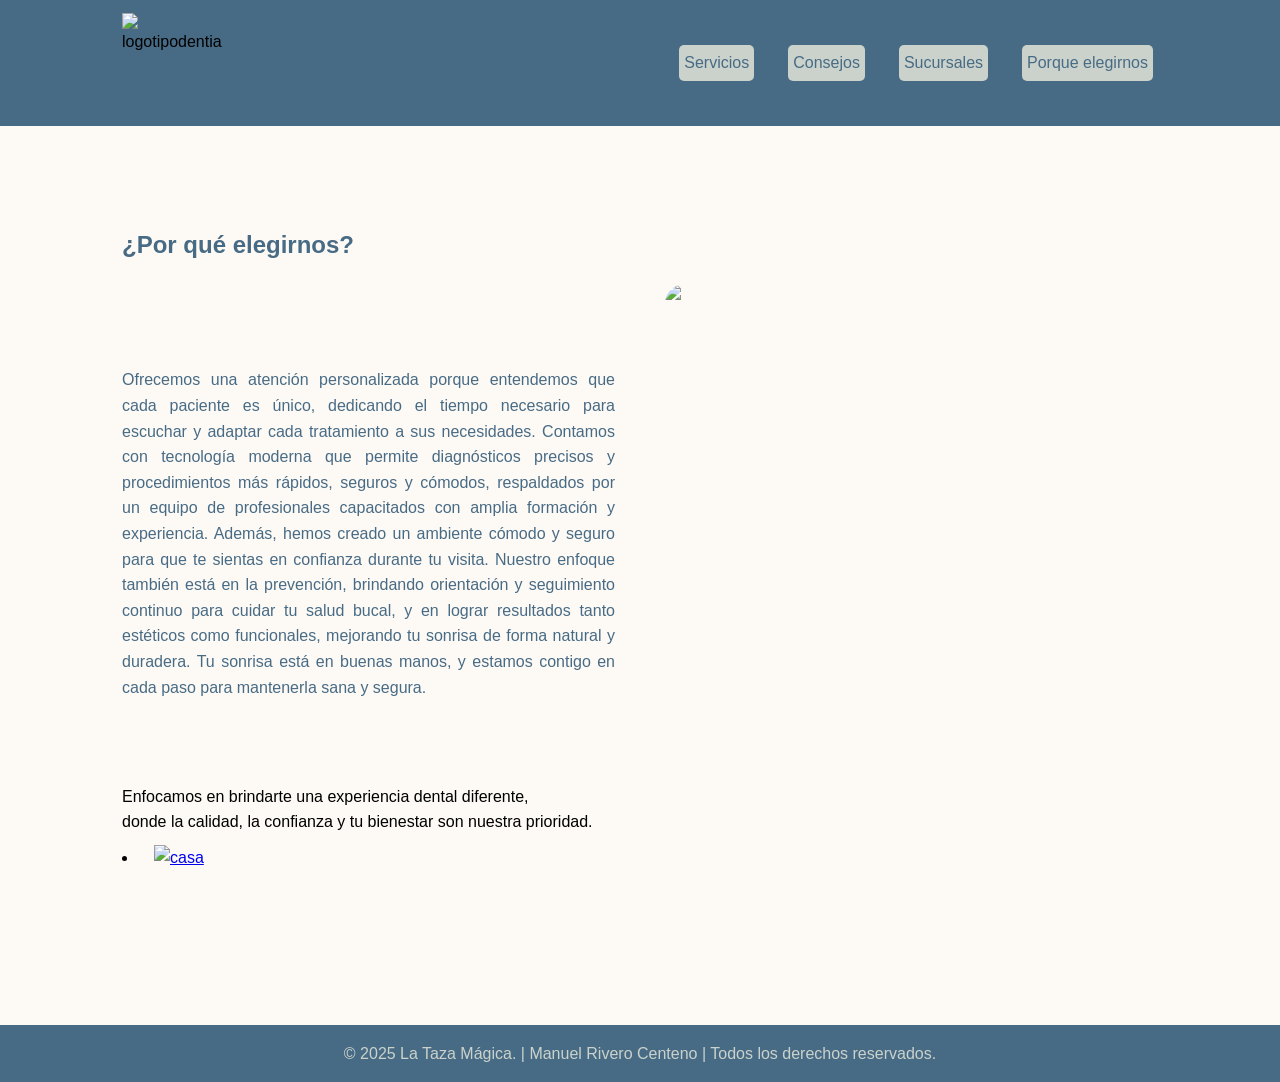
==== elegirnos.html @ 41f45a35 "Add files via upload" ====
<!DOCTYPE html>
<html lang="en">
<head>
    <meta charset="UTF-8">
    <meta name="viewport" content="width=device-width, initial-scale=1.0">
    <title>Dentia</title>
    <link rel="stylesheet" href="style.css">
    <link rel="icon" href="img/logo en azul principal.png" type="image/png">

</head>
<body>
    <header>
       <nav>
            <img src="img/logo blancoc.png" class="logo" alt="logotipodentia">
            <ul>
                <li><a href="servicios.html">Servicios</a></li>
                <li><a href="consejos.html">Consejos</a></li>
                <li><a href="sucursales.html"> Sucursales </a></li>
                <li><a href="elegirnos.html"> Porque elegirnos </a> </li>
                
            </ul>
        </nav>
    </header>
    <main>
        <section>
            <artice>
                   <h2>¿Por qué elegirnos?</h2>
             <div class="info">
              <p>Ofrecemos una atención personalizada porque entendemos que cada
              paciente es único, dedicando el tiempo necesario para escuchar
              y adaptar cada tratamiento a sus necesidades. Contamos con 
              tecnología moderna que permite diagnósticos precisos y 
              procedimientos más rápidos, seguros y cómodos, respaldados
              por un equipo de profesionales capacitados con amplia formación 
              y experiencia. Además, hemos creado un ambiente cómodo y seguro 
              para que te sientas en confianza durante tu visita. Nuestro 
              enfoque también está en la prevención, brindando orientación 
              y seguimiento continuo para cuidar tu salud bucal, y en lograr 
              resultados tanto estéticos como funcionales, mejorando tu sonrisa
              de forma natural y duradera. Tu sonrisa está en buenas manos, y
              estamos contigo en cada paso para mantenerla sana y segura.</p>
              <img src="img/cuadro.jpeg">
             </div>
            </artice>

            <article>
             <div class="extra">
             Enfocamos en brindarte una experiencia dental diferente,<br> 
             donde la calidad, la confianza y tu bienestar son nuestra 
             prioridad.
             </div>
            </article>
         
            <li><a href="index.html"><img src="img/casa.png" class="inicio" alt="casa"></a></li>
        </section>
    </main>
  <footer>
    </div>
    <div class="footer-derechos">
        <p>© 2025 La Taza Mágica. | Manuel Rivero Centeno | Todos los derechos reservados.</p>
    </div>
  </footer>
</body>
</html>
---- style.css ----
botones/* RESET BÁSICO */
* {
    margin: 0;
    padding: 0;
    box-sizing: border-box;
}

/* COLORES BASE */
:root {
    --crema: #fdfaf5;
    --gris-verdoso-claro: #cad2cb;
    --gris-azulado-oscuro: #486b85;
    --gris-azulado-claro: #93b4bc;
}

html, body {
    margin: 0;
    padding: 0;
    width: 100%;
    min-height: 100%;
    background-color: var(--crema);
}

/* ESTILOS GENERALES */
body {
    font-family: 'Segoe UI', sans-serif;
    background-color: var(--crema);
    color: var(--cafe-oscuro);
    line-height: 1.6;
    margin: 0;
    padding: 0;
    width: 100%;
    min-height: 100%;
}

/* ---------------- HEADER ---------------- */
header {
    width: 100%;
    background-color: var(--gris-azulado-oscuro);
}

header, footer {
    width: 100%;
    background-color: var(--gris-azulado-oscuro);
}

.consejos {
  text-align: center;
}

.consejos h2 {
  font-size: 2.2rem;
  margin-bottom: 2rem;
}

.contenedor-consejos {
  display: flex;
  gap: 2rem;
  justify-content: center;
  flex-wrap: wrap;
}

/* Bloques (categorías) */
.bloque {
  max-width: 500px;
  flex: 1;
}

.bloque h3 {
  margin-bottom: 1rem;
  color: #333;
}

.bloque:first-child {
  border-right: 2px solid #e0e0e0;
  padding-right: 1rem;
}

.bloque:last-child {
  padding-left: 1rem;
}

.consejos {
  padding: 3rem 2rem;
  background: #f7f9fc;
  text-align: center;
}

.consejos h2 {
  font-size: 2.2rem;
  margin-bottom: 2rem;
}

/* CONTENEDOR */
.contenedor-consejos {
  display: flex;
  justify-content: space-between; /* 👈 separa izquierda y derecha */
  align-items: flex-start;
  max-width: 1000px;
  margin: 0 auto; /* 👈 centra todo el bloque */
  gap: 2rem;
}

/* CARDS */
.card {
  background: #ffffff;
  padding: 1.3rem;
  margin-bottom: 1.2rem;
  border-radius: 12px;
  text-align: left;
  box-shadow: 0 6px 15px rgba(0,0,0,0.08);
  border-left: 4px solid #007BFF;
  transition: 0.3s;
  justify-content: center;
}

.card img {
    width: 200px;
    height: auto;
}

.card:hover {
  transform: translateY(-5px);
}

/* 📱 RESPONSIVE */
@media (max-width: 768px) {
  .contenedor-consejos {
    flex-direction: column;
  }

  .bloque {
    width: 100%;
  }
}

.direcciones {
  padding: 3rem 2rem;
  text-align: center;
}

.direcciones h2 {
  margin-bottom: 2rem;
  font-size: 2rem;
}

.contenedor-direcciones {
  display: flex;
  justify-content: center;
  gap: 2rem;
  flex-wrap: wrap;
}

.card {
  background: #ffffff;
  border-radius: 15px;
  padding: 1.5rem;
  width: 250px;
  box-shadow: 0 8px 20px rgba(0,0,0,0.1);
  transition: transform 0.3s ease, box-shadow 0.3s ease;
}

.card h3 {
  margin-bottom: 0.5rem;
}

.card p {
  margin: 0.3rem 0;
  color: #555;
}

.card a {
  display: inline-block;
  margin-top: 1rem;
  text-decoration: none;
  color: #007BFF;
  font-weight: bold;
}

.card:hover {
  transform: translateY(-8px);
  box-shadow: 0 12px 25px rgba(0,0,0,0.15);
}

.logo {
    width: 100px;
    height: 100px;
}

nav {
    width: 100%;
    max-width: 1100px;
    margin: 0 auto;
    padding: 0.8rem 2rem;
    display: flex;
    justify-content: space-between;
    align-items: center;
    box-sizing: border-box;
}

nav h1 {
    color: var(--gris-verdoso-claro);
    font-size: 1.8rem;
}

nav li {
    background-color: var(--gris-verdoso-claro);
    border-radius: 5px;
    transition: background 0.3;
    font-weight: normal;
    margin: 5px;
    padding: 5px;
}

nav ul {
    list-style: none;
    display: flex;
    gap: 1.5rem;
}

nav a {
    color: var(--gris-azulado-oscuro);
    text-decoration: none;
    font-weight: 500;
}

nav li:hover{
    background-color:aliceblue;
}

section img {
    width: auto;
    height: 500px;
}

.botones {
    color: var(--gris-verdoso-claro);
    border-radius: 5px;
    padding: 5px;
    margin: 5px;
    list-style: none;
}

.botones a {
    background-color: var(--gris-azulado-oscuro);
    color: aliceblue;
    border: none;
    padding: 10px 20px;
    border-radius: 10px;
    cursor: pointer;
    font-weight: bold;
    transition: background-color 0.3s;
    text-decoration: none;
    display: inline-block;
}

.botones a:hover {
    background-color: var(--gris-azulado-claro);
}

/* ---------------- MAIN ---------------- */
main {
    max-width: 1100px;
    margin: auto;
    padding: 3rem 2rem;
}

/* SECCIÓN BIENVENIDA */

section {
  padding: 2rem;
  margin: 0 auto;
}

.top {
  padding: 10px;
  border: solid var(--gris-azulado-oscuro);
  border-radius: 10px;
  width: 100%;
  margin-bottom: 15px;
  text-align: center;
  font-size: 1.5rem;
  justify-content: left;
}

.bienbenida {
    color: var(--gris-azulado-oscuro);
    font-weight: 500;
    font-size: 1.2rem;
    text-align: justify;
    text-justify: inter-word;
    display: flex;
    max-width: 100%;
    gap: 10%;
    justify-content: center;
}

.bienbenida p {
    width: 300px;
    height: 420px;
    background: var(--gris-azulado-claro);
    align-items: center;
    justify-content: center;
    padding: 20px 50px;
    box-shadow: 0 10px 20px rgba(0,0,0,0.2);
    flex-shrink: 0;
    border-radius: 10px;
    color: white;
}

.asterisco {
    width: 50px;
    height: 50px;
}

.inicio {
    width: 50px;
    height: 50px;
    list-style: none;
    padding: 10px;
}

.info {
  display: flex;
  align-items: center; /* centra vertical */
  gap: 50px; /* espacio entre texto e imagen */
  color:var(--gris-azulado-oscuro);
  font-weight: 500;
  text-align: justify;
}

h2 {
    color:var(--gris-azulado-oscuro);
}

/* TEXTO */
.info p {
  flex: 1;
}

/* IMAGEN */
.info img {
  flex: 1;
  max-width: 100%;
  border-radius: 20px;
}


.bienbenida img {
    border-radius: 50px;
}

/* SECCIÓN SLOGAN */
.slogan {
    padding: 1rem;
    text-align: center;
    background-color: var(--gris-verdoso-claro);
    color: var(--gris-azulado-oscuro);
    font-size: 1.4rem;
    font-style: italic;
    border-radius: 16px;
    font-weight:500;
}

.collage {
    display: grid;
    grid-template-columns: repeat(2, 1fr); /* 2 columnas */
    gap: 10px; /* espacio entre imágenes */
    max-width: 600px;
    margin: auto;
}

.collage img {
    width: 100%;
    height: 200px;
    object-fit: cover;
    border-radius: 12px;
}

.imagen-seciton {
    display: block;
    margin: 0 auto;        /* centra horizontalmente */
    width: 60%;            /* ajusta el tamaño */
    border-radius: 20px;   /* bordes redondeados */
}

.nosotros p{
    color: var(--gris-azulado-oscuro);
    font-weight: 500;
    padding: 2rem;
    font-size: 1.3rem;
    text-align: justify;
    text-justify: inter-word;
}

.columna h3 {
    margin-bottom: 1rem;
    color: var(--gris-azulado-oscuro);
}

.columna p {
    margin-bottom: 0.8rem;
    line-height: 1.5;
    text-align: justify;
    text-justify: inter-word;
    color: var(--gris-azulado-oscuro);
}

.servicios {
    text-align: center; /* Centra el texto de h2 y p */
    padding: 50px 20px; /* Espaciado alrededor */
    background-color: #f9f5f1; /* Color de fondo suave opcional */
}

.servicio img {
    width: 50%; 
    height: auto; /* Mantener proporción */
    border-radius: 15px; /* Bordes redondeados */
    box-shadow: 0 4px 10px rgba(0, 0, 0, 0.2); /* Sombra */
    margin-top: 15px;
}

.sucursales {
    text-align: center; /* Centra el texto de h2 y p */
    padding: 50px 20px; /* Espaciado alrededor */
    background-color: #f9f5f1; /* Color de fondo suave opcional */
}

.sucursales img {
    width: 50%; 
    height: auto; /* Mantener proporción */
    border-radius: 15px; /* Bordes redondeados */
    box-shadow: 0 4px 10px rgba(0, 0, 0, 0.2); /* Sombra */
    margin-top: 15px;
}

.tienda {
    text-align: center;
    padding: 50px 20px;
    background-color: #fdfaf5;
}

.tienda h2 {
    margin-bottom: 15px;
    color: var(--gris-azulado-oscuro);
}

.tienda p {
    margin-bottom: 40px;
    color: var(--gris-azulado-oscuro);
    font-weight: 400;
}

.productos {
    display: flex;
    flex-wrap: wrap;
    justify-content: center;
    gap: 30px;
}

.producto {
    background-color: #fff;
    border-radius: 15px;
    box-shadow: 0 4px 12px rgba(0,0,0,0.1);
    padding: 20px;
    max-width: 250px;
    text-align: center;
    transition: transform 0.3s;
}

.producto:hover {
    transform: translateY(-5px);
}

.producto img {
    width: 200px;
    height: 100px;
    border-radius: 15px;
    box-shadow: 0 4px 10px rgba(0,0,0,0.2);
    margin-bottom: 15px;
}

.producto h3 {
    margin-bottom: 10px;
    color: var(--gris-azulado-oscuro);
}

.producto p {
    font-size: 0.95rem;
    color: #555;
    margin-bottom: 15px;
}

.producto button {
    background-color: var(--gris-azulado-oscuro);
    color: aliceblue;
    border: none;
    padding: 10px 20px;
    border-radius: 10px;
    cursor: pointer;
    font-weight: bold;
    transition: background-color 0.3s;
}

.producto button:hover {
    background-color: var(--gris-azulado-claro);
}

.botones a {
    background-color: var(--gris-azulado-oscuro);
    color: aliceblue;
    border: none;
    padding: 10px 20px;
    border-radius: 10px;
    cursor: pointer;
    font-weight: bold;
    transition: background-color 0.3s;
    text-decoration: none;
    display: inline-block;
}

.botones a:hover {
    background-color: var(--gris-azulado-claro);
}

/* ---------------- FOOTER ---------------- */

footer {
    width: 100%;
    background-color: var(--gris-azulado-oscuro);
}

footer {
    background-color: var(--gris-azulado-oscuro);
    color: var(--gris-verdoso-claro);
    margin-top: 4rem;
}

.footer-info {
    display: flex;
    flex-wrap: wrap;
    justify-content: space-between;
    align-items: center;
    max-width: 1100px;
    margin: 0 auto;
    padding: 1rem 2rem;
    box-sizing: border-box;
}

.footer-derechos {
    text-align: center;
    display: flex;
    justify-content: center;
    align-items: center;
    padding: 0%;
}

.redsocial {
    display: flex;
    align-items: center;
    gap: 0.8rem;   /* espacio entre iconos */
}

.redsocial img {
    width: 40px;   
    height: 40px;
    object-fit: contain;
    display: block;
    filter: brightness(0) invert(1);
}
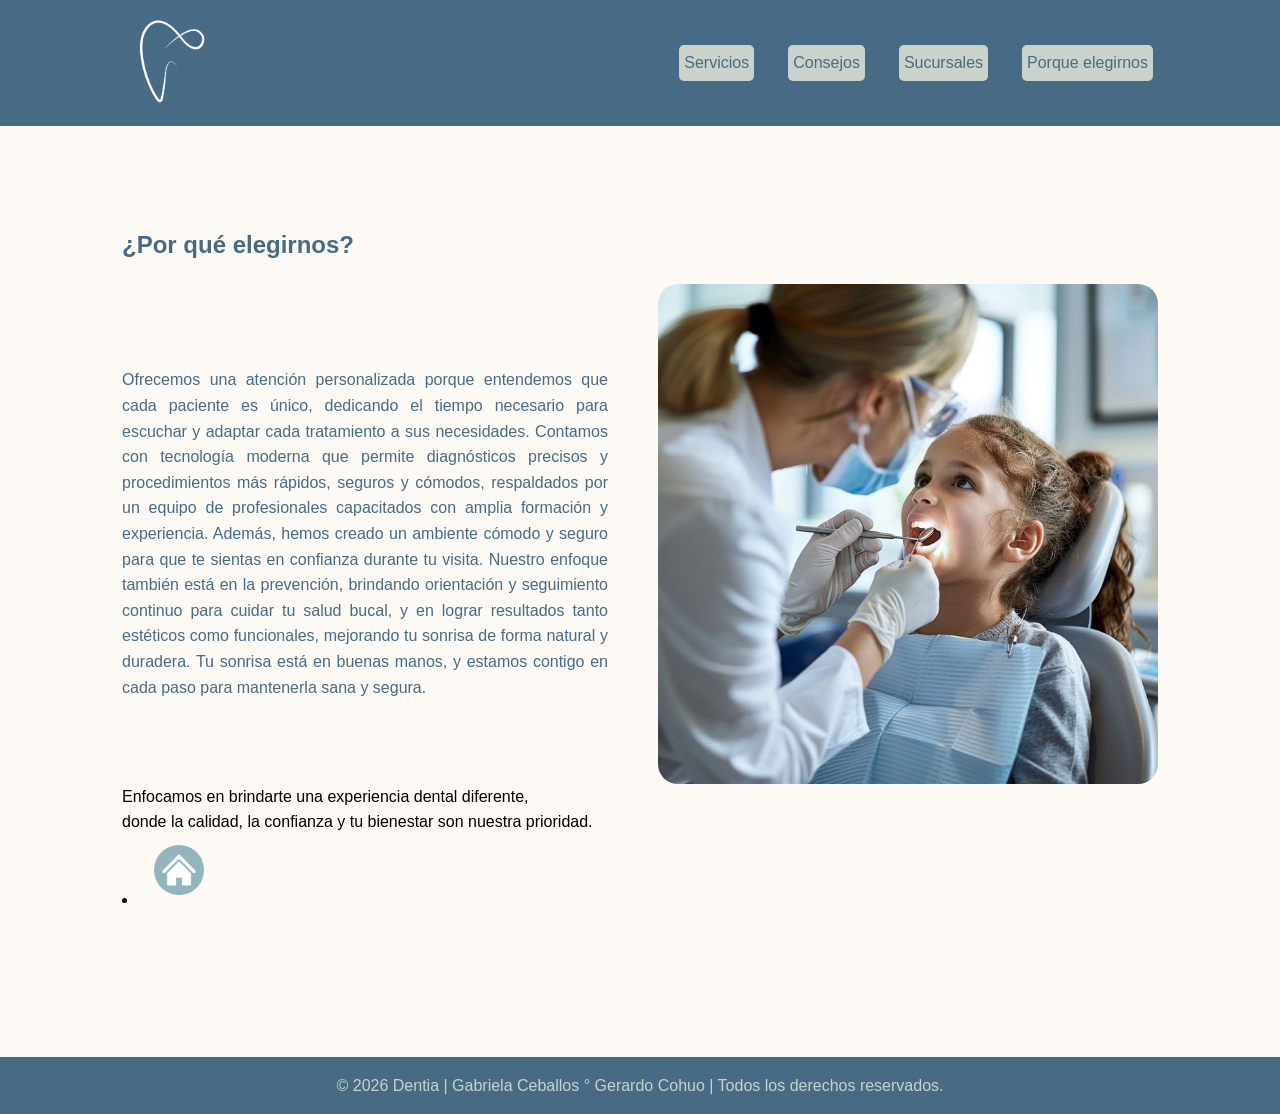
==== commit d76d894b: "Update elegirnos.html" ====
--- a/elegirnos.html
+++ b/elegirnos.html
@@ -54,11 +54,10 @@
             <li><a href="index.html"><img src="img/casa.png" class="inicio" alt="casa"></a></li>
         </section>
     </main>
-  <footer>
-    </div>
+   <footer>
     <div class="footer-derechos">
-        <p>© 2025 La Taza Mágica. | Manuel Rivero Centeno | Todos los derechos reservados.</p>
+        <p>© 2026 Dentia | Gabriela Ceballos ° Gerardo Cohuo | Todos los derechos reservados.</p>
     </div>
   </footer>
 </body>
-</html>+</html>
